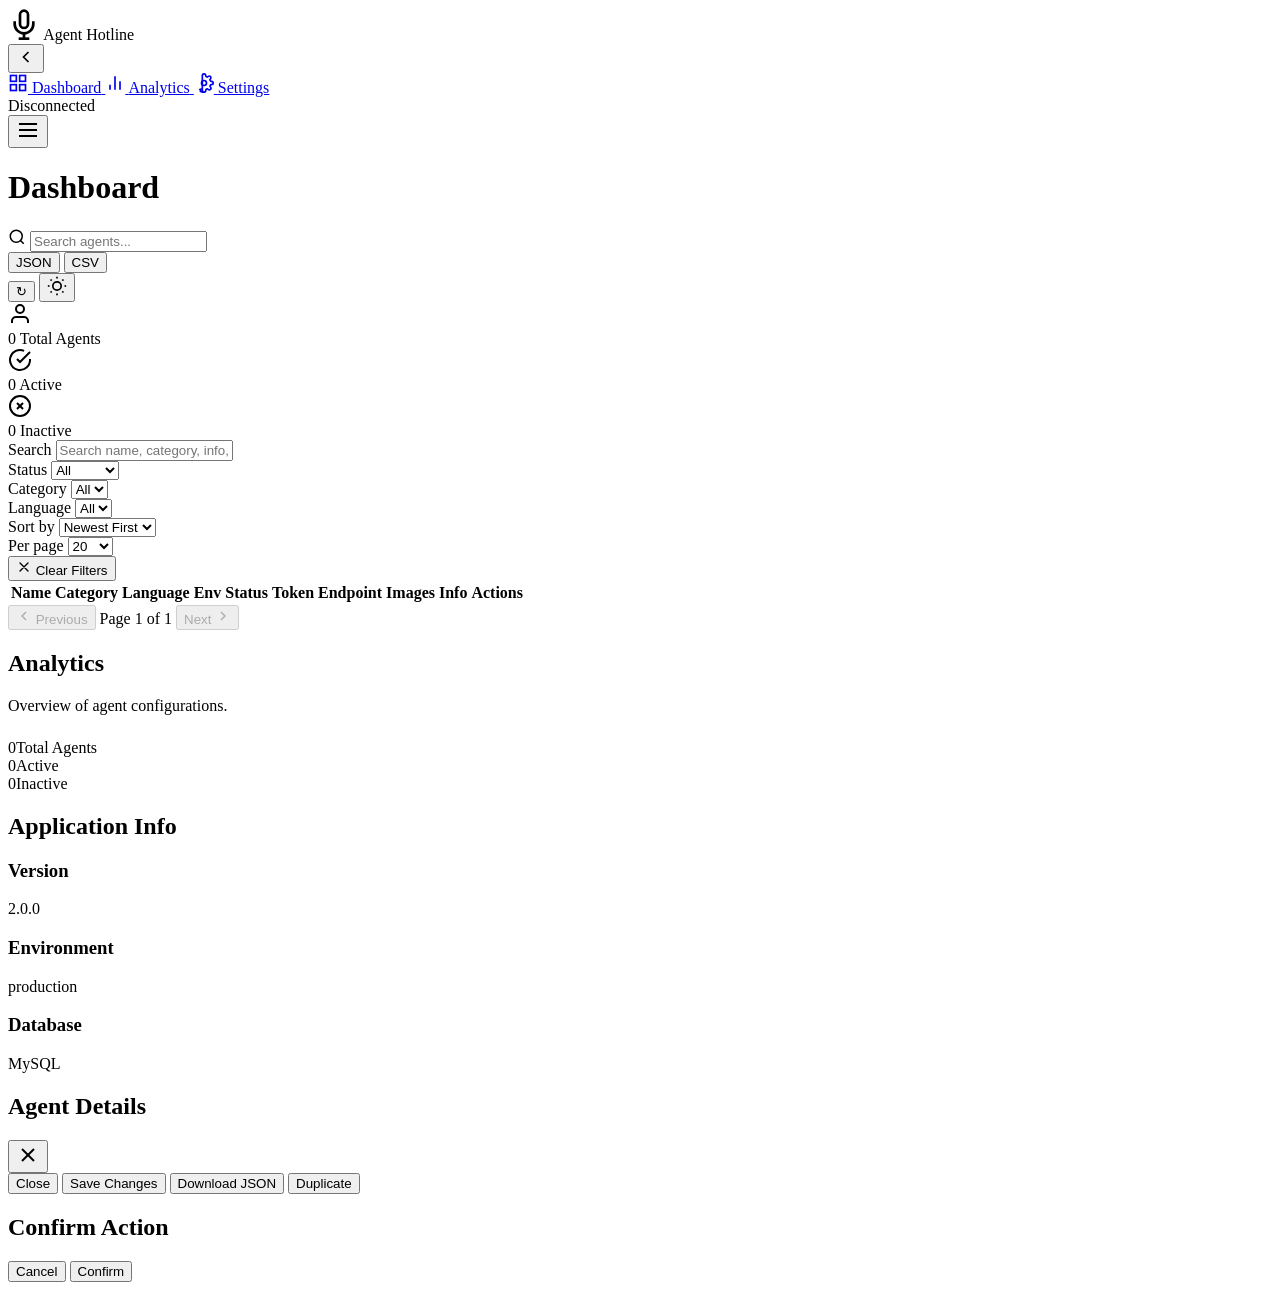
==== app/static/index.html @ 443c6a12 "init" ====
<!DOCTYPE html>
<html lang="en">
<head>
    <meta charset="UTF-8">
    <meta name="viewport" content="width=device-width, initial-scale=1.0">
    <meta name="description" content="Agent Hotline - Manage AI agent configurations">
    <title>Agent Hotline</title>
    <link rel="preconnect" href="https://fonts.googleapis.com">
    <link rel="preconnect" href="https://fonts.gstatic.com" crossorigin>
    <link href="https://fonts.googleapis.com/css2?family=Inter:wght@400;500;600;700&display=swap" rel="stylesheet">
    <link rel="stylesheet" href="/static/style.css">
</head>
<body>
    <div class="app-container">
        <aside class="sidebar" id="sidebar">
            <div class="sidebar-header">
                <div class="logo">
                    <svg width="32" height="32" viewBox="0 0 24 24" fill="none" stroke="currentColor" stroke-width="2">
                        <path d="M12 2a3 3 0 0 0-3 3v7a3 3 0 0 0 6 0V5a3 3 0 0 0-3-3z"/>
                        <path d="M19 10v2a7 7 0 0 1-14 0v-2"/>
                        <line x1="12" y1="19" x2="12" y2="23"/>
                        <line x1="8" y1="23" x2="16" y2="23"/>
                    </svg>
                    <span class="logo-text">Agent Hotline</span>
                </div>
                <button class="btn-icon sidebar-collapse-toggle" id="sidebar-collapse-toggle" aria-label="Collapse sidebar" title="Collapse sidebar">
                    <svg class="icon-collapse" width="20" height="20" viewBox="0 0 24 24" fill="none" stroke="currentColor" stroke-width="2">
                        <polyline points="15 18 9 12 15 6"/>
                    </svg>
                    <svg class="icon-expand" width="20" height="20" viewBox="0 0 24 24" fill="none" stroke="currentColor" stroke-width="2" style="display: none;">
                        <polyline points="9 18 15 12 9 6"/>
                    </svg>
                </button>
            </div>
            <nav class="sidebar-nav">
                <a href="#" class="nav-item active" data-page="dashboard">
                    <svg width="20" height="20" viewBox="0 0 24 24" fill="none" stroke="currentColor" stroke-width="2">
                        <rect x="3" y="3" width="7" height="7"/>
                        <rect x="14" y="3" width="7" height="7"/>
                        <rect x="3" y="14" width="7" height="7"/>
                        <rect x="14" y="14" width="7" height="7"/>
                    </svg>
                    <span>Dashboard</span>
                </a>
                <a href="#" class="nav-item" data-page="analytics">
                    <svg width="20" height="20" viewBox="0 0 24 24" fill="none" stroke="currentColor" stroke-width="2">
                        <line x1="18" y1="20" x2="18" y2="10"/>
                        <line x1="12" y1="20" x2="12" y2="4"/>
                        <line x1="6" y1="20" x2="6" y2="14"/>
                    </svg>
                    <span>Analytics</span>
                </a>
                <a href="#" class="nav-item" data-page="settings">
                    <svg width="20" height="20" viewBox="0 0 24 24" fill="none" stroke="currentColor" stroke-width="2">
                        <circle cx="12" cy="12" r="3"/>
                        <path d="M19.4 15a1.65 1.65 0 0 0 .33 1.82l.06.06a2 2 0 0 1 0 2.83 2 2 0 0 1-2.83 0l-.06-.06a1.65 1.65 0 0 0-1.82-.33 1.65 1.65 0 0 0-1 1.51V21a2 2 0 0 1-2 2 2 2 0 0 1-2-2v-.09A1.65 1.65 0 0 0 9 19.4a1.65 1.65 0 0 0-1.82.33l-.06.06a2 2 0 0 1 0 2.83 2 2 0 0 1 2.83 0l.06-.06a1.65 1.65 0 0 0 1.82.33H9a1.65 1.65 0 0 0 1-1.51V3a2 2 0 0 1 2-2 2 2 0 0 1 2 2v.09a1.65 1.65 0 0 0 1 1.51 1.65 1.65 0 0 0 1.82-.33l.06-.06a2 2 0 0 1 2.83 0 2 2 0 0 1 0 2.83l-.06.06a1.65 1.65 0 0 0-.33 1.82V9a1.65 1.65 0 0 0 1.51 1H21a2 2 0 0 1 2 2 2 2 0 0 1-2 2h-.09a1.65 1.65 0 0 0-1.51 1z"/>
                    </svg>
                    <span>Settings</span>
                </a>
            </nav>
            <div class="sidebar-footer">
                <div class="connection-status">
                    <span class="status-indicator" id="ws-status"></span>
                    <span class="status-text" id="ws-status-text">Disconnected</span>
                </div>
            </div>
        </aside>

        <main class="main-content" id="main-content">
            <header class="top-bar">
                <div class="top-bar-left">
                    <button class="btn-icon sidebar-toggle" id="sidebar-toggle" aria-label="Toggle sidebar">
                        <svg width="24" height="24" viewBox="0 0 24 24" fill="none" stroke="currentColor" stroke-width="2">
                            <line x1="3" y1="12" x2="21" y2="12"/>
                            <line x1="3" y1="6" x2="21" y2="6"/>
                            <line x1="3" y1="18" x2="21" y2="18"/>
                        </svg>
                    </button>
                    <h1 class="page-title" id="page-title">Dashboard</h1>
                </div>
                <div class="top-bar-right">
                    <div class="search-box">
                        <svg width="18" height="18" viewBox="0 0 24 24" fill="none" stroke="currentColor" stroke-width="2">
                            <circle cx="11" cy="11" r="8"/>
                            <line x1="21" y1="21" x2="16.65" y2="16.65"/>
                        </svg>
                        <input type="text" id="search-input" placeholder="Search agents..." aria-label="Search agents">
                    </div>
                    <div class="export-buttons" id="export-buttons">
                        <button class="btn btn-secondary" id="export-json" title="Export as JSON">JSON</button>
                        <button class="btn btn-secondary" id="export-csv" title="Export as CSV">CSV</button>
                    </div>
                    <button class="btn btn-primary" id="refresh-btn" title="Refresh">↻</button>
                    <button class="btn-icon theme-toggle" id="theme-toggle" title="Toggle dark mode" aria-label="Toggle dark mode">
                        <svg class="icon-sun" width="20" height="20" viewBox="0 0 24 24" fill="none" stroke="currentColor" stroke-width="2" aria-hidden="true">
                            <circle cx="12" cy="12" r="5"/>
                            <line x1="12" y1="1" x2="12" y2="3"/>
                            <line x1="12" y1="21" x2="12" y2="23"/>
                            <line x1="4.22" y1="4.22" x2="5.64" y2="5.64"/>
                            <line x1="18.36" y1="18.36" x2="19.78" y2="19.78"/>
                            <line x1="1" y1="12" x2="3" y2="12"/>
                            <line x1="21" y1="12" x2="23" y2="12"/>
                            <line x1="4.22" y1="19.78" x2="5.64" y2="18.36"/>
                            <line x1="18.36" y1="5.64" x2="19.78" y2="4.22"/>
                        </svg>
                        <svg class="icon-moon" width="20" height="20" viewBox="0 0 24 24" fill="none" stroke="currentColor" stroke-width="2" aria-hidden="true" style="display: none;">
                            <path d="M21 12.79A9 9 0 1 1 11.21 3 7 7 0 0 0 21 12.79z"/>
                        </svg>
                    </button>
                </div>
            </header>

            <section class="page active" id="page-dashboard">
                <div class="stats-grid">
                    <div class="stat-card">
                        <div class="stat-icon total">
                            <svg width="24" height="24" viewBox="0 0 24 24" fill="none" stroke="currentColor" stroke-width="2">
                                <path d="M20 21v-2a4 4 0 0 0-4-4H8a4 4 0 0 0-4 4v2"/>
                                <circle cx="12" cy="7" r="4"/>
                            </svg>
                        </div>
                        <div class="stat-info">
                            <span class="stat-value" id="stat-total">0</span>
                            <span class="stat-label">Total Agents</span>
                        </div>
                    </div>
                    <div class="stat-card">
                        <div class="stat-icon active">
                            <svg width="24" height="24" viewBox="0 0 24 24" fill="none" stroke="currentColor" stroke-width="2">
                                <path d="M22 11.08V12a10 10 0 1 1-5.93-9.14"/>
                                <polyline points="22 4 12 14.01 9 11.01"/>
                            </svg>
                        </div>
                        <div class="stat-info">
                            <span class="stat-value" id="stat-active">0</span>
                            <span class="stat-label">Active</span>
                        </div>
                    </div>
                    <div class="stat-card">
                        <div class="stat-icon inactive">
                            <svg width="24" height="24" viewBox="0 0 24 24" fill="none" stroke="currentColor" stroke-width="2">
                                <circle cx="12" cy="12" r="10"/>
                                <line x1="15" y1="9" x2="9" y2="15"/>
                                <line x1="9" y1="9" x2="15" y2="15"/>
                            </svg>
                        </div>
                        <div class="stat-info">
                            <span class="stat-value" id="stat-inactive">0</span>
                            <span class="stat-label">Inactive</span>
                        </div>
                    </div>
                </div>

                <div class="filters-bar" id="filtersBar">
                    <div class="filter-group">
                        <label for="searchFilter">Search</label>
                        <input type="text" id="searchFilter" placeholder="Search name, category, info, token..." />
                    </div>
                    <div class="filter-group">
                        <label for="statusFilter">Status</label>
                        <select id="statusFilter">
                            <option value="">All</option>
                            <option value="active">Active</option>
                            <option value="inactive">Inactive</option>
                        </select>
                    </div>
                    <div class="filter-group">
                        <label for="categoryFilter">Category</label>
                        <select id="categoryFilter">
                            <option value="">All</option>
                        </select>
                    </div>
                    <div class="filter-group">
                        <label for="languageFilter">Language</label>
                        <select id="languageFilter">
                            <option value="">All</option>
                        </select>
                    </div>
                    <div class="filter-group">
                        <label for="sortSelect">Sort by</label>
                        <select id="sortSelect">
                            <option value="created_at:desc">Newest First</option>
                            <option value="created_at:asc">Oldest First</option>
                            <option value="name:asc">Name (A-Z)</option>
                            <option value="name:desc">Name (Z-A)</option>
                        </select>
                    </div>
                    <div class="filter-group">
                        <label for="pageSizeSelect">Per page</label>
                        <select id="pageSizeSelect">
                            <option value="10">10</option>
                            <option value="20" selected>20</option>
                            <option value="50">50</option>
                            <option value="100">100</option>
                        </select>
                    </div>
                    <div class="filter-group">
                        <button class="btn btn-secondary" id="clearFiltersBtn">
                            <svg width="16" height="16" viewBox="0 0 24 24" fill="none" stroke="currentColor" stroke-width="2" stroke-linecap="round" stroke-linejoin="round">
                                <path d="M18 6L6 18M6 6l12 12"/>
                            </svg>
                            Clear Filters
                        </button>
                    </div>
                </div>

                <div class="table-container">
                    <table class="trainings-table" id="agents-table">
                        <thead>
                            <tr>
                                <th data-sort="name">Name <span class="sort-icon"></span></th>
                                <th data-sort="category">Category <span class="sort-icon"></span></th>
                                <th data-sort="language">Language <span class="sort-icon"></span></th>
                                <th data-sort="environment">Env <span class="sort-icon"></span></th>
                                <th data-sort="is_active">Status <span class="sort-icon"></span></th>
                                <th>Token</th>
                                <th>Endpoint</th>
                                <th>Images</th>
                                <th>Info</th>
                                <th class="cell-actions">Actions</th>
                            </tr>
                        </thead>
                        <tbody id="agents-tbody"></tbody>
                    </table>
                    <div class="empty-state" id="empty-state" style="display: none;">
                        <svg width="64" height="64" viewBox="0 0 24 24" fill="none" stroke="currentColor" stroke-width="1.5">
                            <rect x="3" y="3" width="18" height="18" rx="2"/>
                        </svg>
                        <p>No agents found</p>
                        <button class="btn btn-primary" id="refresh-empty">Refresh</button>
                    </div>
                </div>

                <div class="pagination" id="pagination">
                    <button class="btn btn-sm btn-secondary" id="prev-page" disabled>
                        <svg width="16" height="16" viewBox="0 0 24 24" fill="none" stroke="currentColor" stroke-width="2">
                            <polyline points="15 18 9 12 15 6"/>
                        </svg>
                        Previous
                    </button>
                    <span class="pagination-info" id="pagination-info">Page 1 of 1</span>
                    <button class="btn btn-sm btn-secondary" id="next-page" disabled>
                        Next
                        <svg width="16" height="16" viewBox="0 0 24 24" fill="none" stroke="currentColor" stroke-width="2">
                            <polyline points="9 18 15 12 9 6"/>
                        </svg>
                    </button>
                </div>
            </section>

            <section class="page" id="page-analytics">
                <h2>Analytics</h2>
                <p style="color: var(--color-text-secondary); margin-bottom: 24px;">Overview of agent configurations.</p>
                <div class="stats-grid">
                    <div class="stat-card">
                        <div class="stat-info"><span class="stat-value" id="analytics-total">0</span><span class="stat-label">Total Agents</span></div>
                    </div>
                    <div class="stat-card">
                        <div class="stat-info"><span class="stat-value" id="analytics-active">0</span><span class="stat-label">Active</span></div>
                    </div>
                    <div class="stat-card">
                        <div class="stat-info"><span class="stat-value" id="analytics-inactive">0</span><span class="stat-label">Inactive</span></div>
                    </div>
                </div>
            </section>

            <section class="page" id="page-settings">
                <div class="settings-container">
                    <div class="settings-section">
                        <h2>Application Info</h2>
                        <div class="info-grid">
                            <div class="info-card"><h3>Version</h3><p id="app-version">2.0.0</p></div>
                            <div class="info-card"><h3>Environment</h3><p id="app-env">production</p></div>
                            <div class="info-card"><h3>Database</h3><p id="app-db">MySQL</p></div>
                        </div>
                    </div>
                </div>
            </section>
        </main>
    </div>

    <div class="modal-overlay" id="detail-modal" role="dialog" aria-modal="true" aria-labelledby="modal-title">
        <div class="modal">
            <div class="modal-header">
                <h2 id="modal-title">Agent Details</h2>
                <button class="btn-icon modal-close" id="modal-close" aria-label="Close">
                    <svg width="24" height="24" viewBox="0 0 24 24" fill="none" stroke="currentColor" stroke-width="2"><line x1="18" y1="6" x2="6" y2="18"/><line x1="6" y1="6" x2="18" y2="18"/></svg>
                </button>
            </div>
            <div class="modal-body" id="modal-body"></div>
            <div class="modal-footer">
                <button class="btn btn-secondary" id="modal-close-btn">Close</button>
                <button class="btn btn-primary" id="modal-save">Save Changes</button>
                <button class="btn btn-secondary" id="modal-download">Download JSON</button>
                <button class="btn btn-secondary" id="modal-duplicate">Duplicate</button>
            </div>
        </div>
    </div>

    <div class="modal-overlay" id="confirm-modal" role="dialog" aria-modal="true" aria-labelledby="confirm-title">
        <div class="modal modal-sm">
            <div class="modal-header"><h2 id="confirm-title">Confirm Action</h2></div>
            <div class="modal-body" id="confirm-body"></div>
            <div class="modal-footer">
                <button class="btn btn-secondary" id="confirm-cancel">Cancel</button>
                <button class="btn btn-danger" id="confirm-ok">Confirm</button>
            </div>
        </div>
    </div>

    <div class="toast-container" id="toast-container"></div>

    <script src="/static/app.js"></script>
</body>
</html>
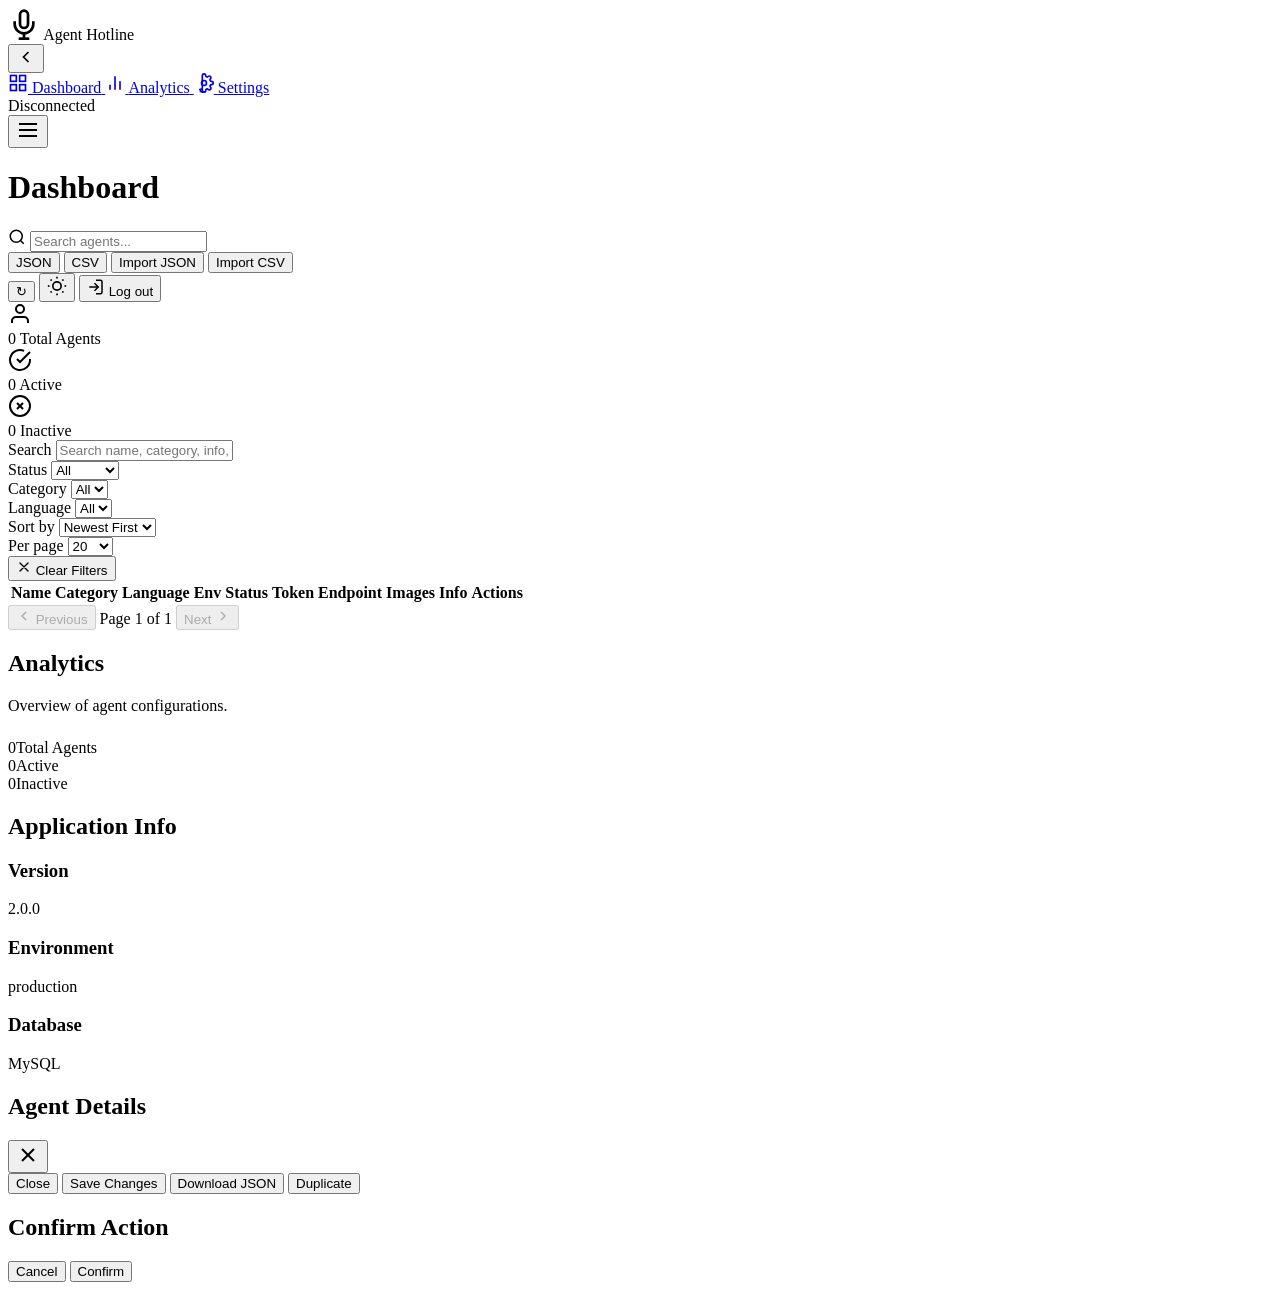
==== commit b6210b81: "big update" ====
--- a/app/static/index.html
+++ b/app/static/index.html
@@ -89,6 +89,10 @@
                     <div class="export-buttons" id="export-buttons">
                         <button class="btn btn-secondary" id="export-json" title="Export as JSON">JSON</button>
                         <button class="btn btn-secondary" id="export-csv" title="Export as CSV">CSV</button>
+                        <button class="btn btn-secondary" id="import-json" title="Import from JSON">Import JSON</button>
+                        <button class="btn btn-secondary" id="import-csv" title="Import from CSV">Import CSV</button>
+                        <input type="file" id="import-json-file" accept=".json,application/json" hidden>
+                        <input type="file" id="import-csv-file" accept=".csv,text/csv" hidden>
                     </div>
                     <button class="btn btn-primary" id="refresh-btn" title="Refresh">↻</button>
                     <button class="btn-icon theme-toggle" id="theme-toggle" title="Toggle dark mode" aria-label="Toggle dark mode">
@@ -106,6 +110,12 @@
                         <svg class="icon-moon" width="20" height="20" viewBox="0 0 24 24" fill="none" stroke="currentColor" stroke-width="2" aria-hidden="true" style="display: none;">
                             <path d="M21 12.79A9 9 0 1 1 11.21 3 7 7 0 0 0 21 12.79z"/>
                         </svg>
+                    </button>
+                    <button class="btn btn-secondary logout-button" id="logout-button" type="button" title="Log out">
+                        <svg width="18" height="18" viewBox="0 0 24 24" fill="none" stroke="currentColor" stroke-width="2" aria-hidden="true">
+                            <path d="M10 17l5-5-5-5"/><path d="M15 12H3"/><path d="M12 3h6a2 2 0 0 1 2 2v14a2 2 0 0 1-2 2h-6"/>
+                        </svg>
+                        <span>Log out</span>
                     </button>
                 </div>
             </header>
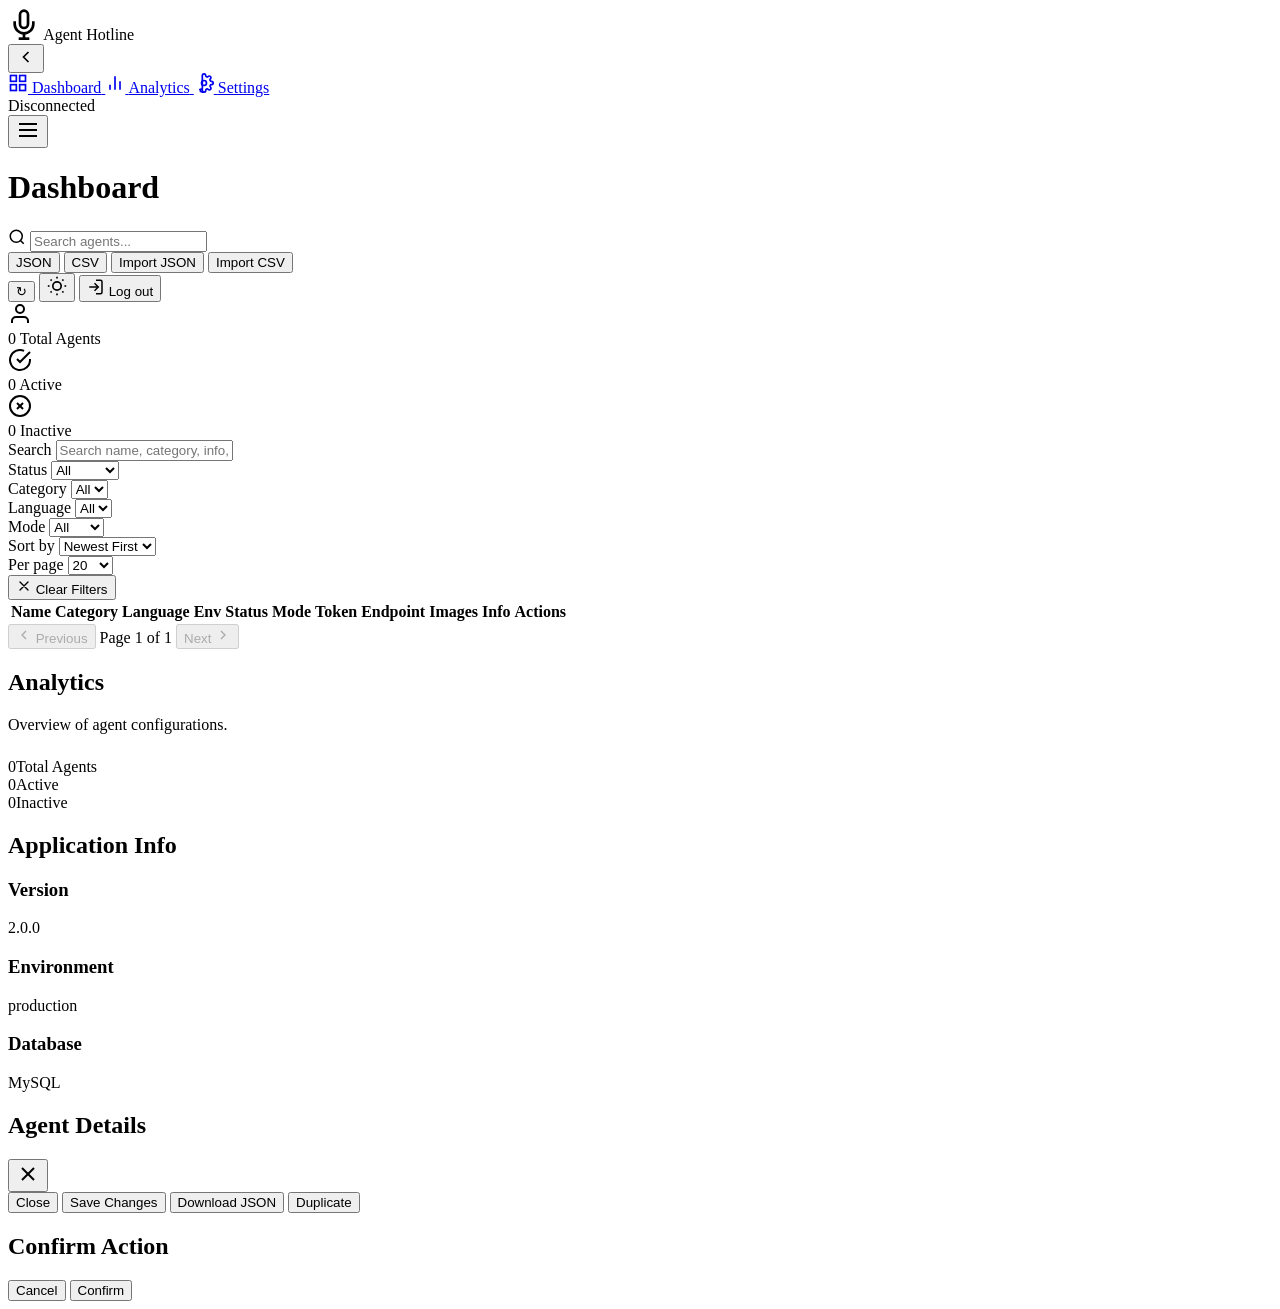
==== commit 5ca5b8db: "mode support" ====
--- a/app/static/index.html
+++ b/app/static/index.html
@@ -187,6 +187,14 @@
                         </select>
                     </div>
                     <div class="filter-group">
+                        <label for="modeFilter">Mode</label>
+                        <select id="modeFilter">
+                            <option value="">All</option>
+                            <option value="text">Text</option>
+                            <option value="voice">Voice</option>
+                        </select>
+                    </div>
+                    <div class="filter-group">
                         <label for="sortSelect">Sort by</label>
                         <select id="sortSelect">
                             <option value="created_at:desc">Newest First</option>
@@ -223,6 +231,7 @@
                                 <th data-sort="language">Language <span class="sort-icon"></span></th>
                                 <th data-sort="environment">Env <span class="sort-icon"></span></th>
                                 <th data-sort="is_active">Status <span class="sort-icon"></span></th>
+                                <th data-sort="mode">Mode <span class="sort-icon"></span></th>
                                 <th>Token</th>
                                 <th>Endpoint</th>
                                 <th>Images</th>
